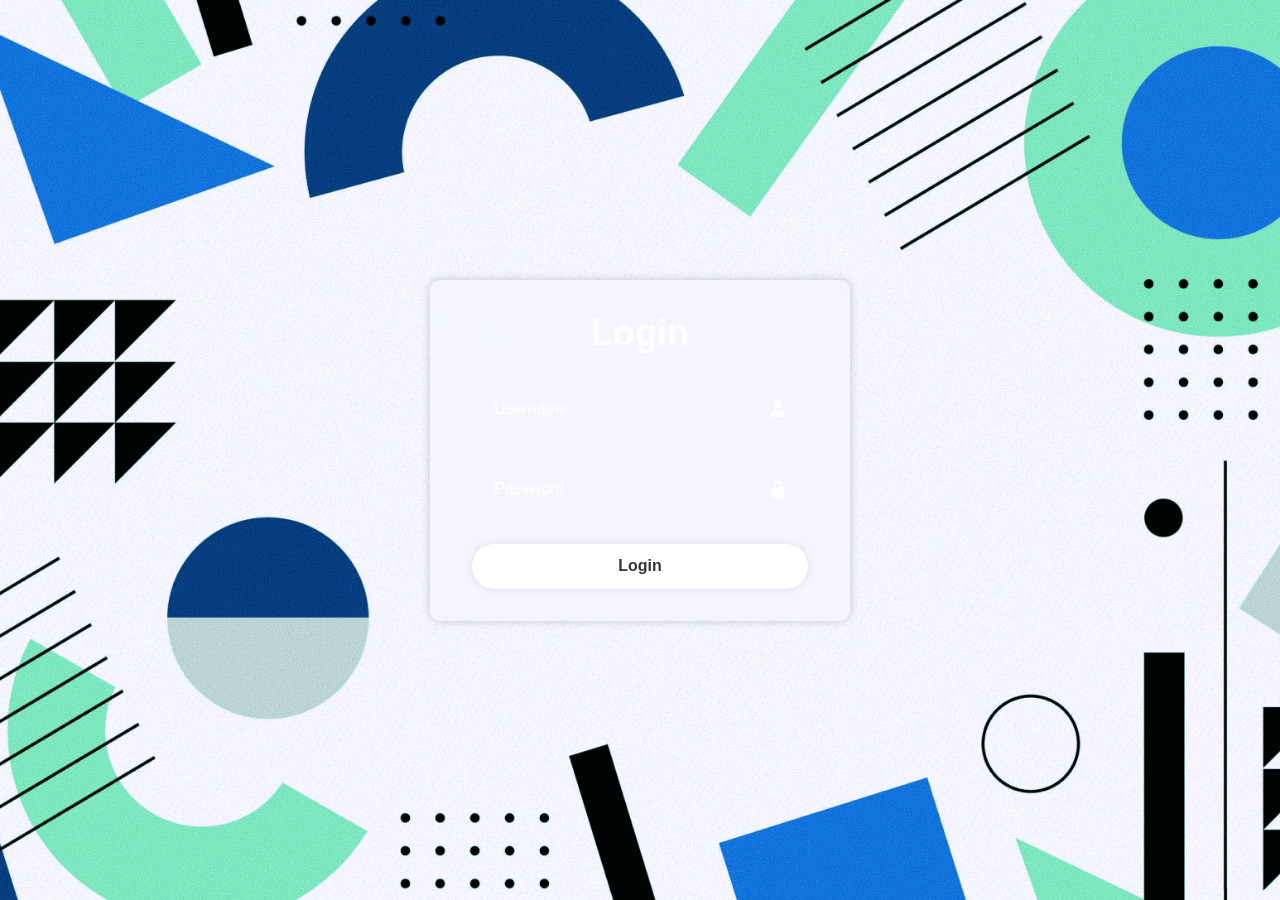
==== registration.html @ f25bcae0 "окно регистрации" ====
<!DOCTYPE html>
<html lang="en">
<head>
    <meta charset="UTF-8">
    <meta name="viewport" content="width=device-width, initial-scale=1.0">
    <title>Form login and password</title>
    <link href="css/registration-style.css" rel="stylesheet">
    <link href='https://unpkg.com/boxicons@2.1.4/css/boxicons.min.css' rel='stylesheet'>
</head>
<body>
    <div class="wrapper">
        <form action="">
            <h1>Login</h1>
        <div class="input-box">
            <input type="text" placeholder="Username" required>
            <i class='bx bxs-user'></i>
        </div>
        <div class="input-box">
            <input type="password" placeholder="Password" required>
            <i class='bx bxs-lock-alt' ></i>
        </div>

        <button type="submit" class="btn">Login</button>

        </form>
    </div>
</body>
</html>
---- css/registration-style.css ----
@import url('https://fonts.googleapis.com/css2?family=Poppins:ital,wght@0,100;0,200;0,300;0,400;0,500;0,600;0,700;0,800;0,900;1,100;1,200;1,300;1,400;1,500;1,600;1,700;1,800;1,900&display=swap');

*{
    margin: 0;
    padding: 0;
    box-sizing: border-box;
    font-family: "Poppis", sans-serif;
}

body{
    display: flex;
    justify-content: center;
    align-items: center;
    min-height: 100vh;
    background: url("../img/background.jpg") no-repeat;
    background-size: cover;
    background-position: center;
}

.wrapper{
    width: 420px;
    background: transparent;
    border: 2px solid rgb(255, 255, 255, .2);
    backdrop-filter: blur(20px);
    box-shadow: 0 0 10px rgba(0, 0, 0, .2);
    color: #fff;
    border-radius: 10px;
    padding: 30px 40px;
}

.wrapper h1{
    font-size: 36px;
    text-align: center;
}

.wrapper .input-box{
    width: 100%;
    height: 50px;
    margin: 30px 0;
    position: relative;
}

.input-box input{
    width: 100%;
    height: 100%;
    background: transparent;
    border: none;
    outline: none;
    border: 2px solid rgb(255, 255, 255, .2);
    border-radius: 40px;
    font-size: 16px;
    color: #fff;
    padding: 20px 45px 20px 20px;
}

.input-box input::placeholder{
    color: #fff;
}

.input-box i{
    position: absolute;
    right: 20px;
    top: 50%;
    transform: translateY(-50%);
    font-size: 20px;
}

.wrapper .btn{
    width: 100%;
    height: 45px;
    background: #fff;
    border: none;
    outline: none;
    border-radius: 40px;
    box-shadow: 0 0 10px rgb(0, 0, 0, .1);
    cursor: pointer;
    font-size: 16px;
    color: #333;
    font-weight: 600;
}
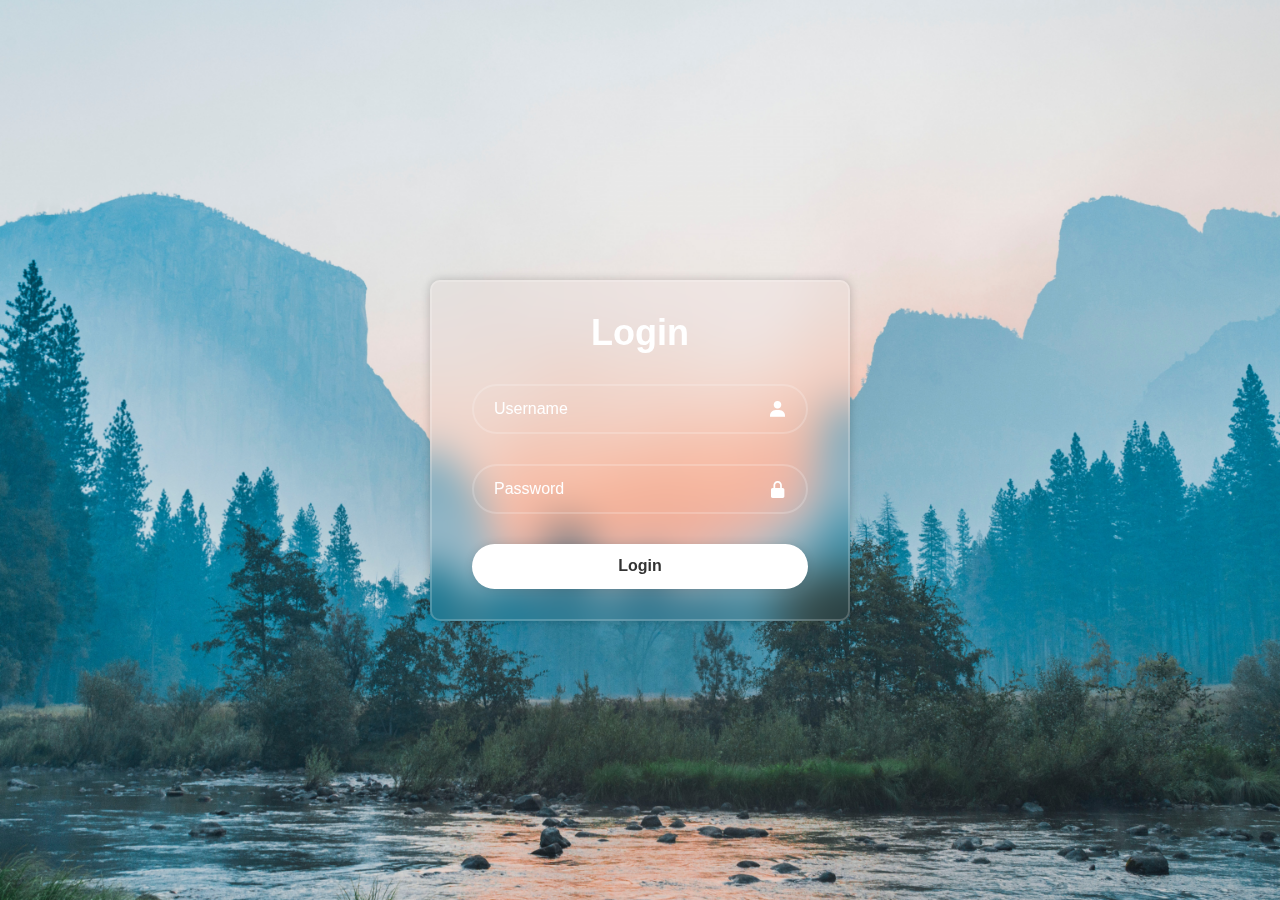
==== commit f8846345: "Регистрация пользователя" ====
--- a/registration.html
+++ b/registration.html
@@ -12,17 +12,17 @@
         <form action="">
             <h1>Login</h1>
         <div class="input-box">
-            <input type="text" placeholder="Username" required>
+            <input class="username" type="text" placeholder="Username" required>
             <i class='bx bxs-user'></i>
         </div>
         <div class="input-box">
-            <input type="password" placeholder="Password" required>
+            <input class="password" type="text" placeholder="Password" required>
             <i class='bx bxs-lock-alt' ></i>
         </div>
-
-        <button type="submit" class="btn">Login</button>
+        <button type="button" class="btn-reg">Login</button>
 
         </form>
     </div>
+<script src="js/registration-script.js"></script>
 </body>
 </html>--- a/css/registration-style.css
+++ b/css/registration-style.css
@@ -12,7 +12,7 @@
     justify-content: center;
     align-items: center;
     min-height: 100vh;
-    background: url("../img/background.jpg") no-repeat;
+    background: url("../img/background2.jpg") no-repeat;
     background-size: cover;
     background-position: center;
 }
@@ -65,7 +65,7 @@
     font-size: 20px;
 }
 
-.wrapper .btn{
+.wrapper .btn-reg{
     width: 100%;
     height: 45px;
     background: #fff;
